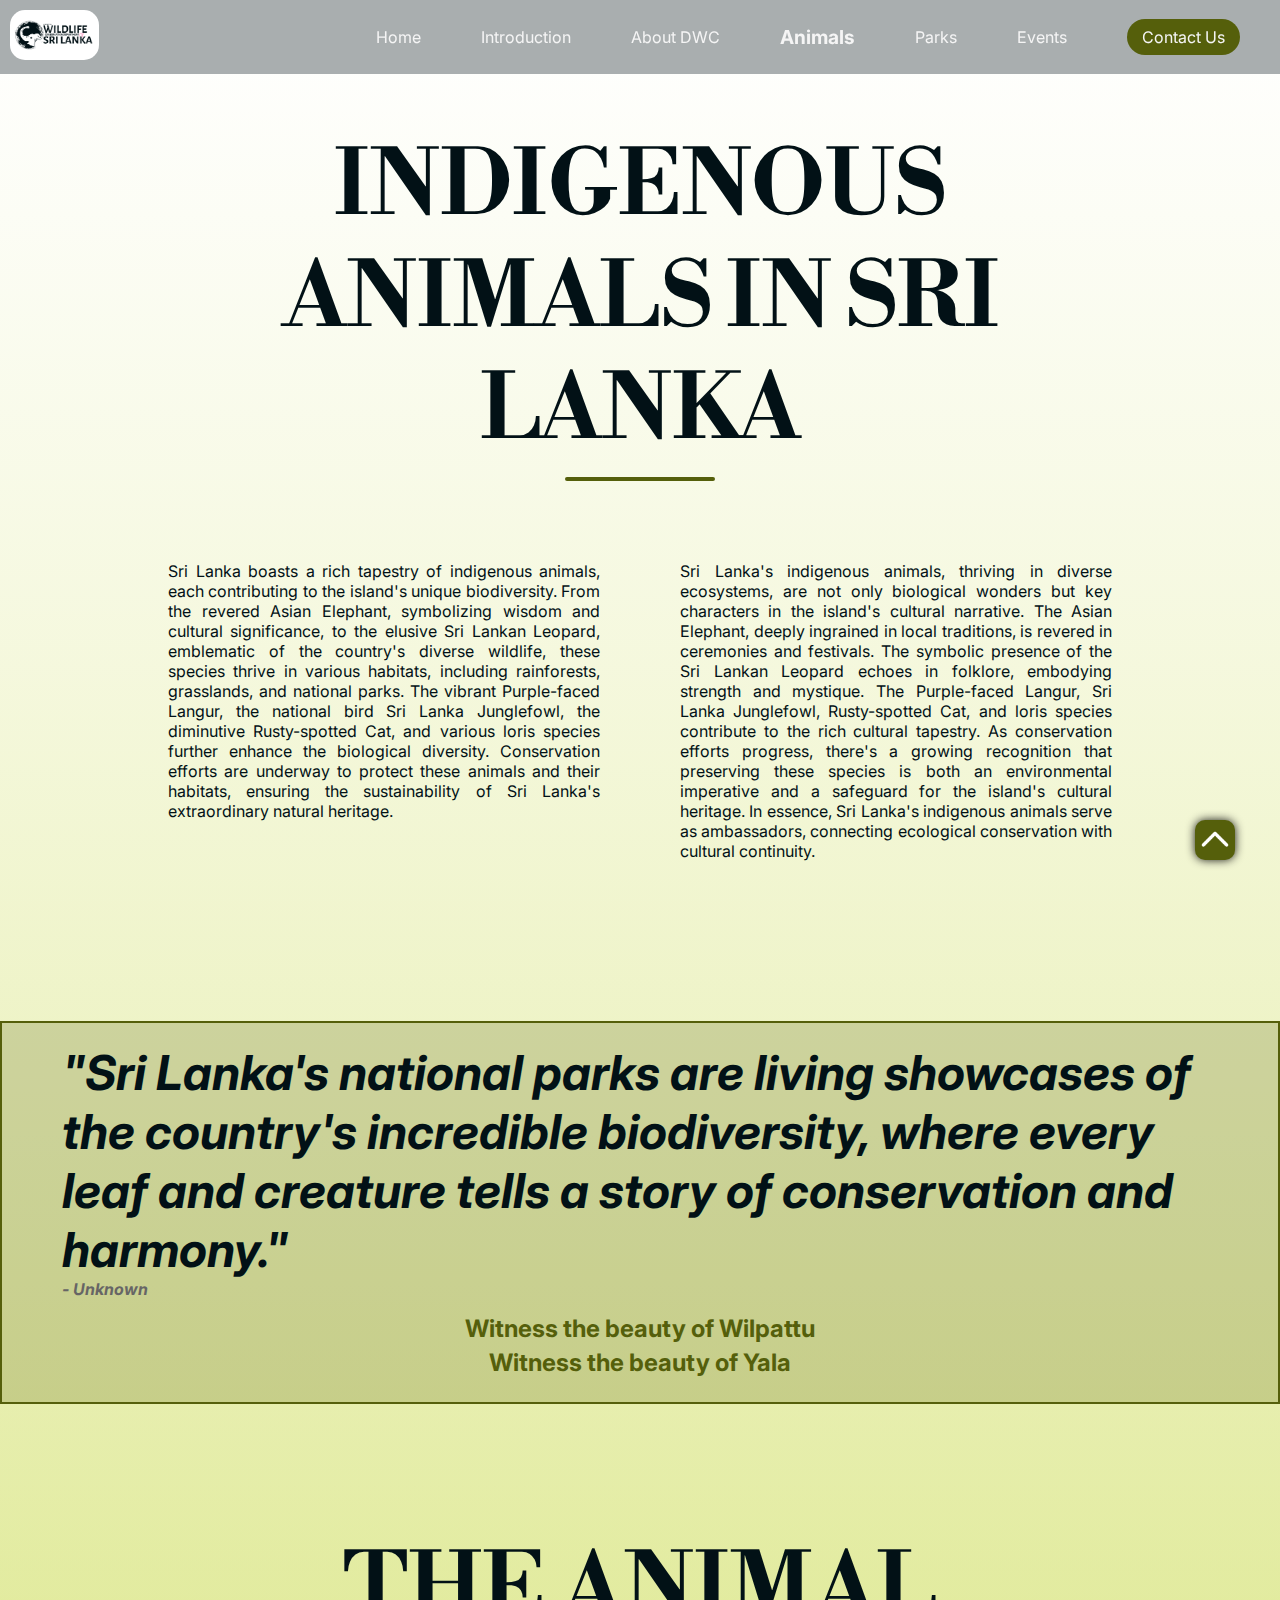
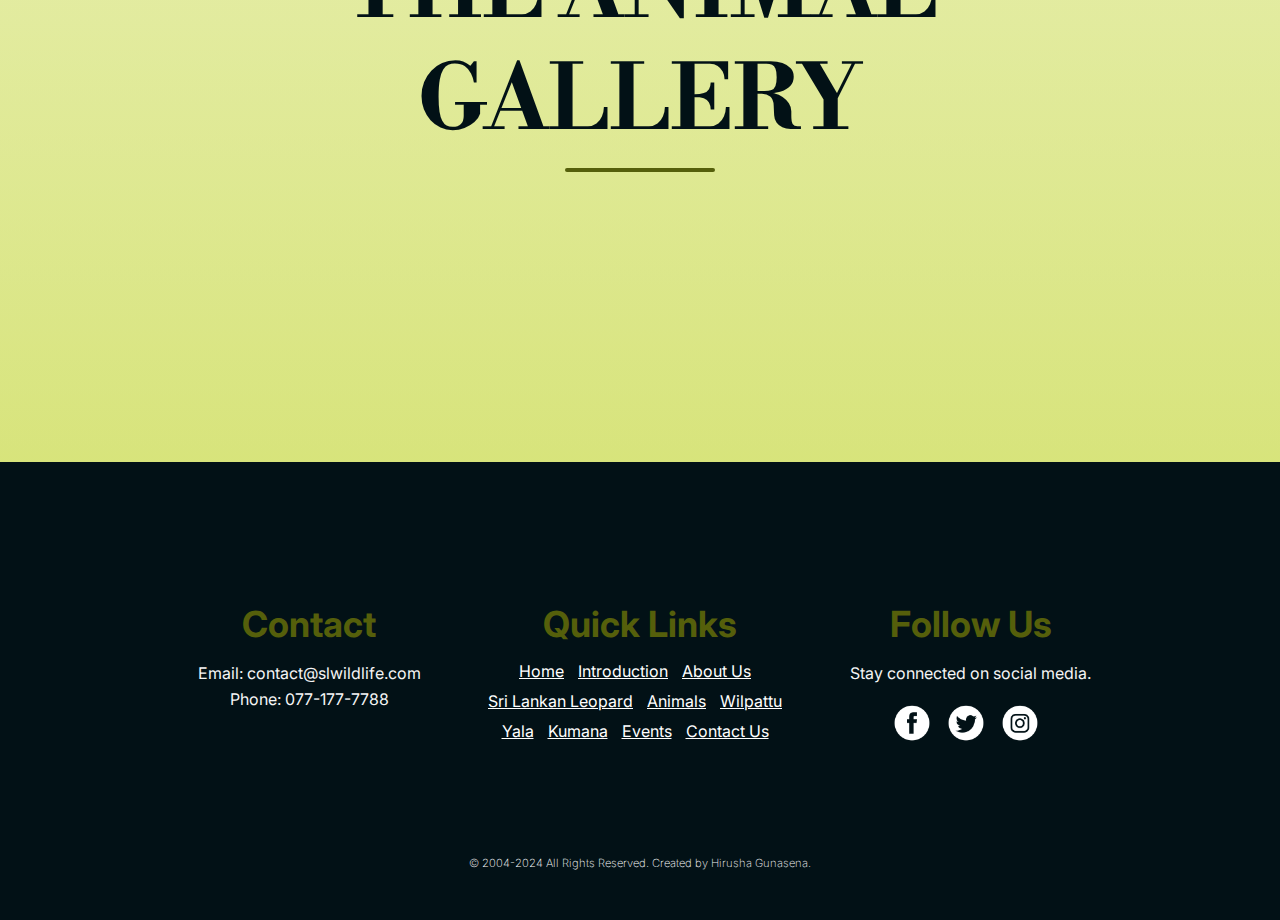
==== animalgallery.html @ 8abd8971 "all files updated" ====
<!DOCTYPE html>
<html lang="en" class="gallery">

<head>
  <meta charset="UTF-8">
  <meta name="viewport" content="width=device-width, initial-scale=1.0">
  <link rel="stylesheet" href="CSS/style.css">
  <link rel="stylesheet" href="CSS/animalgallery-style.css">
  <link rel="stylesheet" href="CSS/animations.css">
  <link rel="stylesheet" href="https://cdn.jsdelivr.net/npm/swiper@11/swiper-bundle.min.css" />
  <link href="https://fonts.googleapis.com/css2?family=Bebas+Neue&amp;display=swap" rel="stylesheet">
  <link href="https://fonts.googleapis.com/css2?family=Poppins:wght@400;500&amp;display=swap" rel="stylesheet">
  <link rel="icon" type="image/x-icon" href="IMAGES/navfooter-images/mainicon.ico">
  <title>Wildlife Sri Lanka | Gallery</title>
</head>

<body>
  <nav class="navbar">
    <a href="index.html"><img src="IMAGES/navfooter-images/logo.webp" class="logo" alt="logo"></a>
    <ul class="nav-links">
      <li><a href="index.html">Home</a></li>
      <li><a href="introduction.html">Introduction</a></li>
      <li><a href="department.html">About DWC</a></li>
      <li>
        <a href="#" class="active">Animals</a>
        <ul class="sub-menu">
          <li><a href="leopard.html">Sri Lankan Leopard</a></li>
          <li><a href="animalgallery.html">Animal in Sri Lanka</a></li>
        </ul>
      </li>
      <li>
        <a href="#">Parks</a>
        <ul class="sub-menu">
          <li><a href="wilpattu.html">Wilpattu National Park</a></li>
          <li><a href="yaala.html">Yala National Park</a></li>
          <li><a href="kumana.html">Kumana National Park</a></li>
        </ul>
      </li>
      <li><a href="events.html">Events</a></li>
      <li><a href="contact.html" class="ctn">Contact Us</a></li>
    </ul>
    <img src="IMAGES/navfooter-images/menu-btn.webp" class="menu-btn">
  </nav>

  <main>
    <section class="title" id="endemic-animals-heading">
      <h1>INDIGENOUS ANIMALS IN SRI LANKA</h1>
      <aside class="line"></aside>
    </section>

    <section class="endemic-animal-container">
      <section class="endemic-animal-para">
        <p>
          Sri Lanka boasts a rich tapestry of indigenous animals, each contributing to the island's unique biodiversity.
          From the revered Asian Elephant, symbolizing wisdom and cultural significance, to the elusive Sri Lankan
          Leopard,
          emblematic of the country's diverse wildlife, these species thrive in various habitats, including
          rainforests,
          grasslands, and national parks. The vibrant Purple-faced Langur, the national bird Sri Lanka Junglefowl, the
          diminutive Rusty-spotted Cat, and various loris species further enhance the biological diversity.
          Conservation
          efforts are underway to protect these animals and their habitats, ensuring the sustainability of Sri Lanka's
          extraordinary natural heritage.
        </p>
      </section>

      <section class="endemic-animal-para">
        <p>
          Sri Lanka's indigenous animals, thriving in diverse ecosystems, are not only biological wonders but key
          characters in the island's cultural narrative. The Asian Elephant, deeply ingrained in local traditions, is
          revered in ceremonies and festivals. The symbolic presence of the Sri Lankan Leopard echoes in folklore,
          embodying strength and mystique. The Purple-faced Langur, Sri Lanka Junglefowl, Rusty-spotted Cat, and loris
          species contribute to the rich cultural tapestry. As conservation efforts progress, there's a growing
          recognition
          that preserving these species is both an environmental imperative and a safeguard for the island's cultural
          heritage. In essence, Sri Lanka's indigenous animals serve as ambassadors, connecting ecological conservation
          with cultural continuity.
        </p>
      </section>
    </section>

    <section class="quote-section">
      <blockquote>
        <p>
          "Sri Lanka's national parks are living showcases of the country's incredible biodiversity, where every leaf
          and creature
          tells a story of conservation and harmony."
          <br>
          <cite>- Unknown</cite>
        </p>
      </blockquote>

      <nav class="related-links">
        <ul>
          <li><a href="wilpattu.html">Witness the beauty of Wilpattu</a></li>
          <li><a href="yaala.html">Witness the beauty of Yala</a></li>
        </ul>
      </nav>
    </section>

    <section class="title" id="gallery-heading">
      <h1>THE ANIMAL GALLERY</h1>
      <aside class="line"></aside>
    </section>

    <aside id="card-area">
      <aside class="wrapper">
        <aside class="box-area">
          <aside class="box">
            <img alt="" src="IMAGES/animalgallery-images/1.webp">
            <aside class="overlay">
              <h3>lion</h3>
              <p>
                Lions are majestic carnivorous mammals known for their
                distinctive manes (on males) and their social structure within
                prides. They are apex predators found in African savannas and
                grasslands.
              </p>
            </aside>
          </aside>
          <aside class="box">
            <img alt="" src="IMAGES/animalgallery-images/2.webp">
            <aside class="overlay">
              <h3>parrot</h3>
              <p>
                Sri Lanka is home to several species of colorful parrots,
                adding vibrancy to the island's asideerse birdlife. The
                endemic Sri Lankan hanging parrot and crimson-fronted barbet
                are notable species.
              </p>
            </aside>
          </aside>
          <aside class="box">
            <img alt="" src="IMAGES/animalgallery-images/3.webp">
            <aside class="overlay">
              <h3>bear</h3>
              <p>
                The Sloth Bear, native to Sri Lanka, resides in the dry zone
                forests and is known for its shaggy fur and unique habits,
                such as feeding on insects and fruits.
              </p>
            </aside>
          </aside>
          <aside class="box">
            <img alt="" src="IMAGES/animalgallery-images/4.webp">
            <aside class="overlay">
              <h3>white cockatoo</h3>
              <p>
                White Cockatoos are medium-sized parrots with white plumage
                and a distinctive crest. They are sociable birds known for
                their intelligence and playful nature.
              </p>
            </aside>
          </aside>
          <aside class="box">
            <img alt="" src="IMAGES/animalgallery-images/5.webp">
            <aside class="overlay">
              <h3>orangutan</h3>
              <p>
                Orangutans are large, solitary primates native to the
                rainforests of Indonesia and Malaysia. They are highly
                intelligent and known for their distinctive red hair and long
                arms.
              </p>
            </aside>
          </aside>
          <aside class="box">
            <img alt="" src="IMAGES/animalgallery-images/6.webp">
            <aside class="overlay">
              <h3>lemur monkey</h3>
              <p>
                Lemurs are unique primates found only in Madagascar. They
                exhibit a variety of sizes and behaviors, known for their
                large eyes, asideerse appearances, and social structures.
              </p>
            </aside>
          </aside>
          <aside class="box">
            <img alt="" src="IMAGES/animalgallery-images/7.webp">
            <aside class="overlay">
              <h3>chimpanzee</h3>
              <p>
                Chimpanzees are intelligent and social apes, closely related
                to humans. They inhabit forests in Africa and are known for
                their tool use, complex social structures, and expressive
                communication.
              </p>
            </aside>
          </aside>
          <aside class="box">
            <img alt="" src="IMAGES/animalgallery-images/8.webp">
            <aside class="overlay">
              <h3>macaw</h3>
              <p>
                Macaws are large, colorful parrots native to Central and South
                America. They are known for their vibrant plumage, loud calls,
                and high intelligence.
              </p>
            </aside>
          </aside>
          <aside class="box">
            <img alt="" src="IMAGES/animalgallery-images/9.webp">
            <aside class="overlay">
              <h3>grey crowned crane</h3>
              <p>
                Grey Crowned Cranes are striking birds with distinctive golden
                crowns. They inhabit wetlands in Africa and are known for
                their dancing displays and elaborate courtship rituals.
              </p>
            </aside>
          </aside>
          <aside class="box">
            <img alt="" src="IMAGES/animalgallery-images/10.webp">
            <aside class="overlay">
              <h3>emu</h3>
              <p>
                Emus are flightless birds native to Australia, known for their
                tall stature, fast running speed, and distinctively long
                necks. They are part of the ratite family.
              </p>
            </aside>
          </aside>
          <aside class="box">
            <img alt="" src="IMAGES/animalgallery-images/11.webp">
            <aside class="overlay">
              <h3>bactrian camel</h3>
              <p>
                Bactrian camels are large mammals with two humps found in
                Central Asia. They are adapted to harsh desert environments
                and are known for their ability to store fat in their humps.
              </p>
            </aside>
          </aside>
          <aside class="box">
            <img alt="" src="IMAGES/animalgallery-images/12.webp">
            <aside class="overlay">
              <h3>greater flamingo</h3>
              <p>
                Greater Flamingos are tall wading birds with pink plumage
                found in various parts of the world. They are known for their
                filter-feeding behavior and iconic pink coloration.
              </p>
            </aside>
          </aside>
          <aside class="box">
            <img alt="" src="IMAGES/animalgallery-images/13.webp">
            <aside class="overlay">
              <h3>zebra</h3>
              <p>
                Zebras are hoofed mammals known for their distinctive black
                and white striped coats. They inhabit grasslands and savannas
                in Africa and live in herds for protection.
              </p>
            </aside>
          </aside>
          <aside class="box">
            <img alt="" src="IMAGES/animalgallery-images/14.webp">
            <aside class="overlay">
              <h3>sarus crane</h3>
              <p>
                Sarus Cranes are the tallest flying birds found in parts of
                Asia. They have a distinct red head, are known for their
                elegant dance displays, and form monogamous pairs.
              </p>
            </aside>
          </aside>
          <aside class="box">
            <img alt="" src="IMAGES/animalgallery-images/15.webp">
            <aside class="overlay">
              <h3>grey parrot</h3>
              <p>
                Grey Parrots, also known as African Grey Parrots, are highly
                intelligent birds native to Central Africa. They are known for
                their exceptional mimicry and cognitive abilities.
              </p>
            </aside>
          </aside>
        </aside>
      </aside>
    </aside>
  </main>

  <section id="gotopbtn">
    <a href="#"><img src="IMAGES/navfooter-images/arrowhead-up.webp" alt="go to top button"></a>
  </section>

  <footer>
    <section class="footer-container">
      <section class="footer-section">
        <h4>Contact</h4>
        <p>Email: contact@slwildlife.com<br>Phone: 077-177-7788</p>
      </section>

      <section class="footer-section">
        <h4>Quick Links</h4>
        <a href="index.html" class="quick-links">Home</a>
        <a href="introduction.html" class="quick-links">Introduction</a>
        <a href="department.html" class="quick-links">About Us</a>
        <a href="leopard.html" class="quick-links">Sri Lankan Leopard</a>
        <a href="animalgallery.html" class="quick-links">Animals</a>
        <a href="wilpattu.html" class="quick-links">Wilpattu</a>
        <a href="yaala.html" class="quick-links">Yala</a>
        <a href="kumana.html" class="quick-links">Kumana</a>
        <a href="events.html" class="quick-links">Events</a>
        <a href="contact.html" class="quick-links">Contact Us</a>
      </section>

      <section class="footer-section">
        <h4>Follow Us</h4>
        <p>Stay connected on social media.</p>
        <section class="social-icons">
          <a href="https://facebook.com/" target="_blank"><img src="IMAGES/navfooter-images/facebook-icon.webp"
              alt="Facebook"></a>
          <a href="https://twitter.com/" target="_blank"><img src="IMAGES/navfooter-images/twitter-icon.webp"
              alt="Twitter"></a>
          <a href="https://instagram.com/" target="_blank"><img src="IMAGES/navfooter-images/instagram-icon.webp"
              alt="Instagram"></a>
        </section>
      </section>
    </section>

    <h5 id="copyright-text">
      © 2004-2024 All Rights Reserved. Created by
      <a href="http://wa.me/+94751229892" target="_blank">Hirusha Gunasena.</a>
    </h5>
    <!-- References:
    - De Silva, Anslem. "A Comprehensive Guide to Sri Lankan Wildlife." 2021.
    - World Wildlife Fund. "Wildlife Species in Sri Lanka." -->

  </footer>

  <script>
    const menubutton = document.querySelector(".menu-btn");
    const navlinks = document.querySelector(".nav-links");

    menubutton.addEventListener("click", () => {
      navlinks.classList.toggle("mobile-menu");
    });
  </script>
</body>

</html>
---- CSS/style.css ----
@import url("https://fonts.googleapis.com/css2?family=Dancing+Script&family=Inter&family=Lato&family=Libre+Bodoni:wght@600&display=swap");

/*Makes the srollbar invisible*/
&::-webkit-scrollbar {
  display: none;
}

/*COMMON STYLING FOR ALL PAGES*/
* {
  margin: 0;
  padding: 0;
  box-sizing: border-box;
  scroll-behavior: smooth;
  font-family: "Inter", sans-serif;
}

body,
html {
  overflow-x: hidden;
  /*background-color: #b2c56d;*/
  background-image: linear-gradient(to bottom, #ffffff, #b9cf167c);
}

header {
  width: 100vw;
  height: 100vh;
  /*add a background image for each html at this point*/
  background-position: bottom;
  background-size: cover;
  display: flex;
  align-items: center;
  justify-content: center;
}


section {
  width: 80%;
  margin: 80px auto;
}

ul {
  list-style: none;
}

p,
h1,
h2,
h3,
h4,
h5,
h6 {
  pointer-events: none;
}

p {
  color: #021116;
  padding: 0px 40px;
  font-size: 1rem;
}

h4 {
  font-size: 3vmin;
  color: #021116;
  margin: 20px auto;
}

.highlight {
  color: #bacf16;
  font-weight: bold;
}

.shadow {
  text-shadow: 0px 0px 15px rgba(0, 0, 0, 0.9);
}

/*NAVIGATION BAR STYLING STARTS*/
.logo {
  width: 100%;
  height: 50px;
  border-radius: 15px;
  pointer-events: none;
}

.nav-links li a,
.ctn {
  text-decoration: none;
  color: whitesmoke;
}

.active {
  font-size: larger;
  font-weight: bolder;
}

.navbar {
  position: absolute;
  top: 0;
  left: 0;
  display: flex;
  width: 100%;
  justify-content: space-between;
  padding: 10px;
  color: whitesmoke;
  background-color: #02111657;
  backdrop-filter: blur(40px);
  z-index: 1000;
}

.sub-menu li {
  padding: 10px;
  padding-left: 0%;
  align-items: center;
  text-align: center;
}

.sub-menu {
  margin-top: 18px;
  position: absolute;
  right: -70px;
  width: 200px;
  background-color: #02111688;
  box-shadow: 0 0 5px #1b1b1b67;
  border-radius: 10px;
  display: none;
}

.nav-links li:hover>.sub-menu {
  font-size: smaller;
  display: initial;
}

.nav-links {
  display: flex;
  align-items: center;
}

.nav-links li {
  margin: 0 30px;
}

/*NAVIGATION BAR STYLING ENDS*/

/*GO TO TOP BUTTON STYLING STARTS*/
#gotopbtn {
  margin: 0;
  z-index: 10;
}

#gotopbtn img {
  position: fixed;
  width: 40px;
  bottom: 40px;
  right: 45px;
  background: #555f0b;
  border-radius: 10px;
  box-shadow: 0 0 10px rgba(0, 0, 0, 0.9);
}

/*GO TO TOP BUTTON STYLING ENDS*/

/*HEADER CONTENT STYLING STARTS*/
/*Header tag styling is at the top of the stylesheet*/
.header-content {
  width: 80%;
  margin-bottom: 150px;
  color: whitesmoke;
  text-align: center;
  border-radius: 15px;
  z-index: 0;
}

h1 {
  font-family: "Libre Bodoni", serif;
}

.header-content h2 {
  font-size: 4vmin;
  margin-top: 50px;
}

.line {
  width: 150px;
  height: 4px;
  background: #555f0b;
  margin: 10px auto;
  border-radius: 5px;
}

.header-content h1 {
  font-size: 8vmin;
  margin-top: 50px;
  margin-bottom: 50px;
}

.ctn {
  padding: 8px 15px;
  background-color: #555f0b;
  border-radius: 30px;
  color: whitesmoke;
}

.menu-btn {
  position: absolute;
  top: 30px;
  right: 30px;
  width: 25px;
  cursor: pointer;
  display: none;

}

/*HEADER CONTENT STYLING ENDS*/

/*COMMON SECTIONS STYLING STARTS*/

.title {
  text-align: center;
  font-size: 5vmin;
  color: #021116;
}

/*SECTION TWO STYLING STARTS*/
/*This section is used in index.html, department.html & animalgallery.html*/
.conserve {
  height: 100vh;
  width: 100%;
  background-position: center;
  background-size: cover;
  background-repeat: no-repeat;
  display: flex;
  align-items: center;
  margin-bottom: 0%;
}

.conserve-content {
  width: 50%;
  padding: 50px;
  color: whitesmoke;
  display: flex;
  align-items: center;
  flex-direction: column;
  background-color: #3a3a3bb9;
  backdrop-filter: blur(10px);
  border-radius: 15px;
}

.conserve-content h1 {
  font-size: 6vmin;
  text-align: center;
}

.conserve-content .line {
  margin-bottom: 50px;
}

.conserve-content p {
  color: whitesmoke;
  text-align: justify;
  display: flex;
  align-items: center;
  flex-direction: column;
}

.conserve-content .ctn {
  margin-top: 40px;
}

/*SECTION TWO STYLING ENDS*/
/*ALL SECTION STYLING ENDS*/

/*FOOTER STYLING STARTS*/
footer {
  background-color: #021116;
  color: #fff;
  padding: 40px 20px;
  text-align: center;
}

#copyright-text a {
  color: whitesmoke;
  text-decoration: none;
}

#copyright-text a:hover {
  color: #bacf16;
  transition: .5s;
}

#copyright-text {
  pointer-events: visible;
  font-weight: 200;
  font-size: 0.7rem;
  padding: 10px 20px;
}

.footer-container {
  display: flex;
  flex-wrap: wrap;
  justify-content: space-around;
  max-width: 1200px;
  margin: 0 auto;
}

.footer-section {
  flex: 1 1 300px;
  margin-bottom: 20px;
}

.quick-links {
  display: inline-block;
  margin-right: 10px;
  margin-bottom: 10px;
  color: #fff;
}

.quick-links:hover {
  text-decoration: underline;
  transition: 0.2s;
  color: #bacf16;
}

footer h4 {
  font-size: 4vmin;
  margin-bottom: 15px;
  color: #555f0b;
}

footer p {
  line-height: 1.6;
  color: whitesmoke;
}

.social-icons {
  margin-top: 15px;
}

.social-icons a {
  display: inline-block;
  margin-right: 10px;
}

.social-icons img {
  width: 40px;
  height: 40px;
  border-radius: 50%;
  padding: 0px;
}

/*FOOTER STYLING ENDS*/

/*COMMON RESPONSIVNESS STARTS*/
@media only screen and (min-width: 1920px) {

  .logo {
    width: 100%;
    height: 80px;
  }

  .ctn,
  .quick-links,
  p {
    font-size: 1.5rem;
  }

  p {
    padding: 10px 60px;
  }

  nav {
    height: 10vh;
  }

  nav a {
    font-size: 1.6rem;
  }

  .sub-menu li a {
    font-size: 1.2rem;
  }

  .active {
    font-size: 1.7rem;
  }

  .sub-menu {
    margin-top: 30px;
    width: 250px;
  }

  .footer-container {
    max-width: 1920px;
  }

  .social-icons img {
    width: 50px;
    height: 50px;
  }
}


@media only screen and (max-width: 1024px) {
  .conserve-content {
    width: 80%;
  }
}

@media only screen and (max-width: 850px) {

  .header-content h1 {
    margin-top: 5px;
  }

  .ctn,
  p {
    font-size: 0.8rem;
  }

  /*Navbar res starts*/
  .menu-btn {
    display: block;
    z-index: 100;
  }

  .navbar {
    padding: 0;
    z-index: 100;
  }

  .logo {
    width: 20%;
    height: auto;
    position: absolute;
    padding: 5px 5px;
    top: 20px;
    left: 30px;
    pointer-events: none;
  }

  .nav-links {
    flex-direction: column;
    width: 100%;
    height: 100vh;
    justify-content: center;
    background: #021116;
    margin-top: -3000px;
    transition: all 0.5s ease;
  }

  .mobile-menu {
    margin-top: 0px;
  }

  .sub-menu {
    margin: 18px 23px;
    position: absolute;
    width: 150px;
    background-color: #555f0b;
    border-radius: 10px;
    text-align: center;
    box-shadow: none;
  }

  .sub-menu li {
    padding: 10px;
  }

  .nav-links li {
    margin: 30px auto;
  }

  /*Navbar res ends*/

  /*Events res starts*/
  .events .title {
    margin-bottom: 0;
  }

  .events .row {
    margin-top: 40px;
  }

  .row .col p {
    text-align: justify;
    padding: 0 5px;
  }

  /*conserve section res*/

  .conserve {
    height: auto;
  }

  .conserve-content {
    width: 90%;
    padding: 50px 10px;
  }

  .conserve-content p {
    color: whitesmoke;
    text-align: justify;
    display: flex;
    align-items: center;
    flex-direction: column;
    padding: 0 5px;
  }

  /*footer res*/
  footer {
    padding: 10px;
  }

  footer h3 {
    font-size: 6vmin;
  }

  .quick-links {
    font-size: 0.7rem;
  }

  .slider-nav a {
    width: 5px;
    height: 5px;
  }

  .social-icons img {
    width: 30px;
    height: 30px;
  }

  /*Contact form res starts*/
  .contact-form {
    margin-top: 10px;
  }

  #copyright-text {
    padding: 0 40px;
  }

  #gotopbtn img {
    width: 30px;
    height: 30px;
    right: 30px;
  }
}

/*COMMON RESPONSIVNESS ENDS*/
---- CSS/animalgallery-style.css ----
#endemic-animals-heading {
  padding-top: 4%;
}

.endemic-animal-container {
  display: flex;
  flex-direction: row;
  margin: auto;
  text-align: justify;
}

.endemic-animal-para {
  margin-top: 0;
}


/*QUOTE STYLING STARTS*/
.quote-section {
  width: 100%;
  padding: 20px;
  border: 2px solid #555f0b;
  background-color: #555f0b38;
}

blockquote p {
  font-size: 3em;
  font-weight: bold;
  font-style: italic;
  margin-bottom: 10px;
}

cite {
  display: block;
  font-size: 1rem;
  color: #666565;
}

.related-links {
  margin-top: 15px;
}

.related-links ul {
  list-style-type: none;
  padding: 0;
}

.related-links li {
  margin-bottom: 5px;
  text-align: center;
}

.related-links a {
  font-size: 1.5rem;
  text-decoration: none;
  color: #555f0b;
  font-weight: bold;
}

.related-links a:hover {
  text-decoration: underline;
  color: #1c1c1c;
  transition: 0.3s;
}

/*QUOTE STYLING ENDS*/
/*ANIMAL GALLERY STYLING STARTS*/
.overlay p {
  color: whitesmoke;
}

.overlay h3 {
  color: #bacf16;
}

#gallery-heading {
  padding-top: 50px;
  margin-bottom: 20px;
}

.wrapper {
  padding: 10px 10%;
  margin-bottom: 40px;
}

#card-area {
  padding: 0;
}

.box-area {
  display: grid;
  grid-template-columns: repeat(auto-fit, minmax(250px, 1fr));
  grid-gap: 40px;
  margin-top: 50px;
}

.box {
  border-radius: 10px;
  position: relative;
  overflow: hidden;
  box-shadow: 5px 5px 15px rgba(0, 0, 0, 0.9);
}

.box img {
  width: 100%;
  border-radius: 10px;
  display: block;
  transition: transform 0.5s;
}

.overlay {
  width: 100%;
  height: 0;
  background: linear-gradient(transparent, #1c1c1c 58%);
  border-radius: 10px;
  position: absolute;
  left: 0;
  bottom: 0;
  overflow: hidden;
  display: flex;
  align-items: center;
  justify-content: center;
  flex-direction: column;
  padding: 0 40px;
  text-align: center;
  transition: height 0.5s;
}

.overlay h3 {
  font-weight: 500;
  margin-bottom: 5px;
  margin-top: 80%;
  font-family: "Bebas Neue", sans-serif;
  font-size: 30px;
  letter-spacing: 2px;
}

.box:hover img {
  transform: scale(1.1);
}

.box:hover .overlay {
  height: 100%;
}

/*ANIMAL GALLERY STYLING ENDS*/

@media only screen and (min-width:1920px) {
  .overlay p {
    font-size: 20px;
    padding: 0;
  }

  .overlay h3 {
    margin-top: 15%;
    font-size: 25px;
  }

}


@media only screen and (max-width:850px) {
  .endemic-animal-container {
    flex-direction: column;
  }

  .endemic-animal-container p {
    padding: 0;
  }

  .endemic-animal-para,
  #gallery-heading {
    margin-top: 5%;
  }

  blockquote p {
    font-size: 1.5rem;
  }

  .related-links a {
    font-size: 1rem;
  }
}
---- CSS/animations.css ----
/*SMOOTH LOADING ANIMATION STARTS*/
main {
  animation: transitionIn 1s;
}

@keyframes transitionIn {
  from {
    opacity: 0;
    transform: translateY(-10px);
  }

  to {
    opacity: 1;
    transform: translateY(0);
  }
}

/*SMOOTH LOADING ANIMATION ENDS*/

@keyframes fadeIn {
  from {
    opacity: 0;
  }

  to {
    opacity: 1;
  }
}

/*ANIMATIONS STARTS*/
/*COMMON ANIMATIONS STARTS*/
.header-content h2,
.header-content h1 {
  opacity: 0;
  animation: fadeIn 1.5s ease-in-out forwards;
}


img {
  transition: transform 0.3s ease;
}

img:hover {
  transform: scale(1.1);
}

.ctn {
  transition: transform 0.3s ease;
}

.ctn:hover {
  transform: scale(1.1);
  background: #bacf16;
  color: #021116;
}

.nav-links li {
  transition: 0.3s ease;
}

.nav-links li:hover {
  transform: scale(1.2);
}

.social-icons img {
  transition: transform 0.3s ease;
}

.social-icons img:hover {
  transform: scale(1.2);
}

/*COMMON ANIMATION ENDS*/
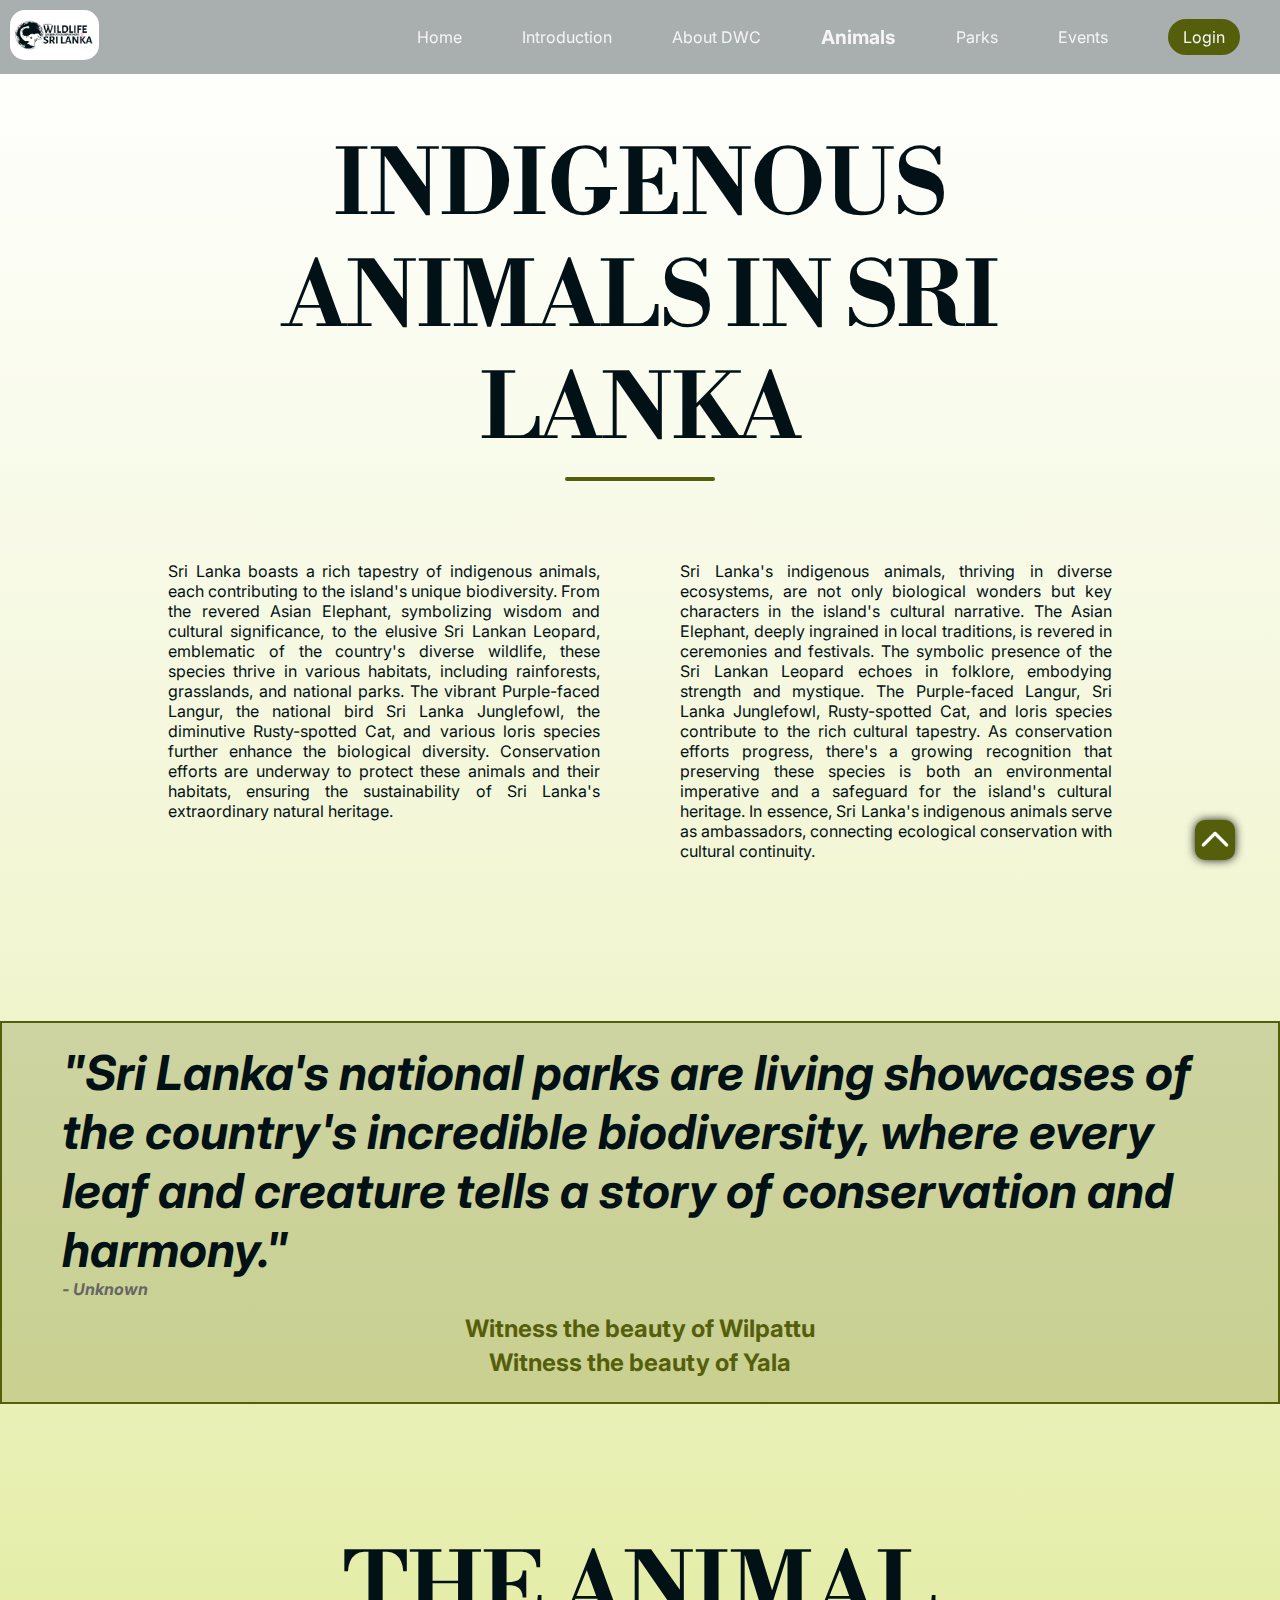
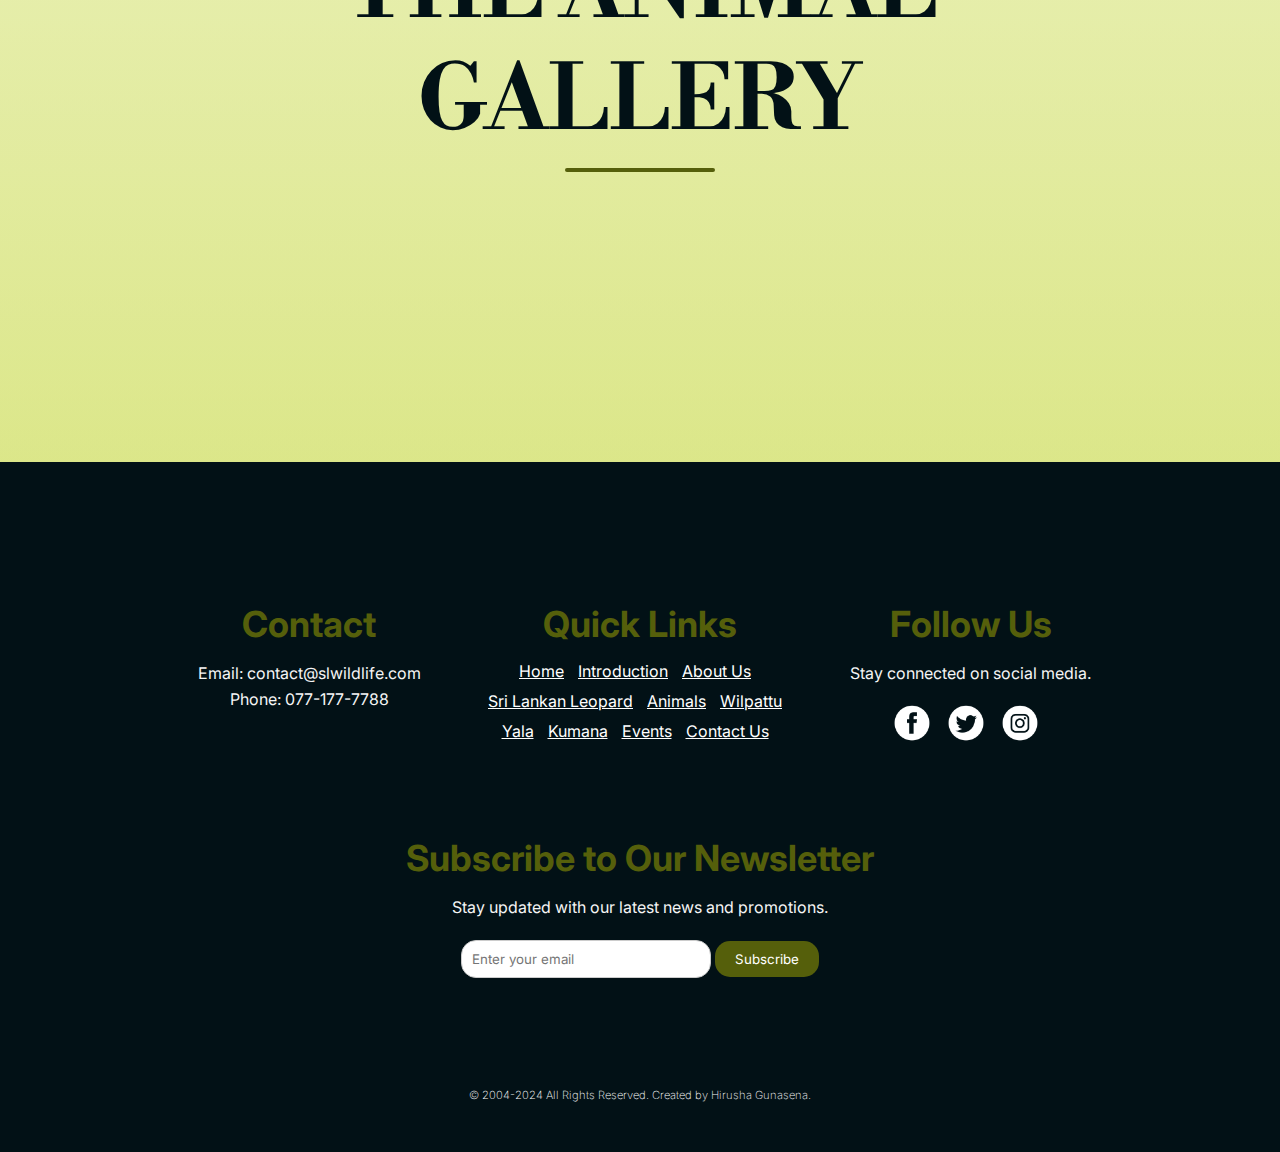
==== commit 51654362: "Add files via upload" ====
--- a/animalgallery.html
+++ b/animalgallery.html
@@ -7,6 +7,7 @@
   <link rel="stylesheet" href="CSS/style.css">
   <link rel="stylesheet" href="CSS/animalgallery-style.css">
   <link rel="stylesheet" href="CSS/animations.css">
+  <link rel="stylesheet" href="CSS/newsletter-style.css">
   <link rel="stylesheet" href="https://cdn.jsdelivr.net/npm/swiper@11/swiper-bundle.min.css" />
   <link href="https://fonts.googleapis.com/css2?family=Bebas+Neue&amp;display=swap" rel="stylesheet">
   <link href="https://fonts.googleapis.com/css2?family=Poppins:wght@400;500&amp;display=swap" rel="stylesheet">
@@ -37,7 +38,7 @@
         </ul>
       </li>
       <li><a href="events.html">Events</a></li>
-      <li><a href="contact.html" class="ctn">Contact Us</a></li>
+      <li><a href="login.html" class="ctn">Login</a></li>
     </ul>
     <img src="IMAGES/navfooter-images/menu-btn.webp" class="menu-btn">
   </nav>
@@ -317,6 +318,16 @@
               alt="Instagram"></a>
         </section>
       </section>
+
+      <section class="newsletter-section">
+        <h4>Subscribe to Our Newsletter</h4>
+        <p>Stay updated with our latest news and promotions.</p>
+        <form id="newsletter-form">
+          <input type="email" id="newsletter-email" name="email" placeholder="Enter your email" required>
+          <button type="submit" id="subscribe-btn">Subscribe</button>
+        </form>
+      </section>
+
     </section>
 
     <h5 id="copyright-text">
--- a/CSS/style.css
+++ b/CSS/style.css
@@ -49,7 +49,7 @@
 h4,
 h5,
 h6 {
-  pointer-events: none;
+  pointer-events: all;
 }
 
 p {
--- a/CSS/newsletter-style.css
+++ b/CSS/newsletter-style.css
@@ -0,0 +1,34 @@
+.newsletter-section {
+    margin-top: -50px;
+    padding: 20px;
+    text-align: center;
+    border-radius: 15px;
+}
+
+
+.newsletter-section p {
+    margin-bottom: 20px;
+}
+
+#newsletter-email {
+    width: 250px;
+    padding: 10px;
+    border: 1px solid #ccc;
+    border-radius: 15px;
+
+}
+
+#subscribe-btn {
+    padding: 10px 20px;
+    background-color: #555f0b;
+    color: #fff;
+    border: none;
+    border-radius: 15px;
+    cursor: pointer;
+}
+
+#subscribe-btn:hover {
+    background-color: #bacf16;
+    color: #021116;
+    transition: ease 0.5s;
+}